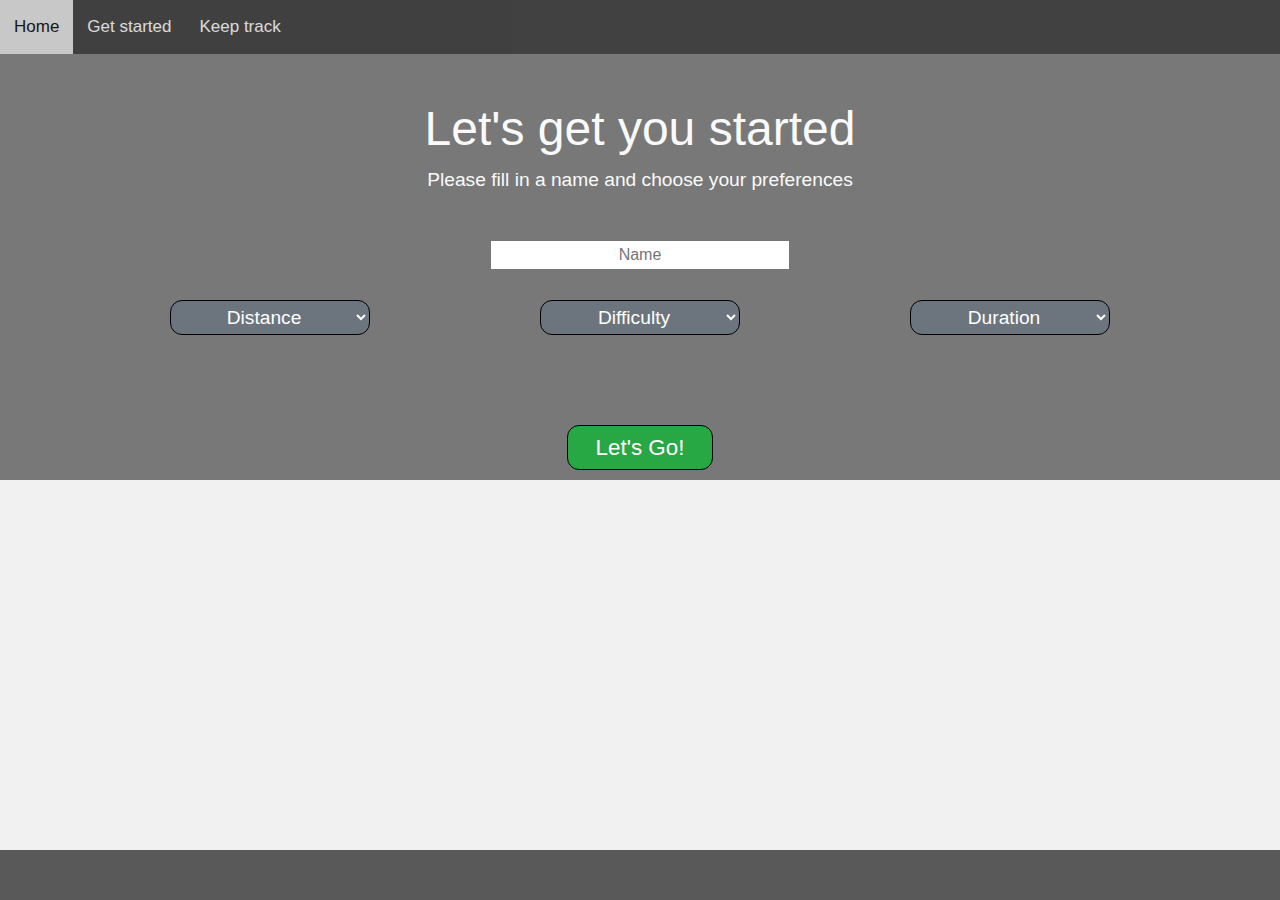
==== getstarted.html @ b0256c59 "adjusting bg-images and site content for better responsiveness" ====
<!DOCTYPE html>
<html lang="en">

<head>
	<meta charset="utf-8" />
	<meta name="viewport" content="width=device-width, initial-scale=1" />

	<!-- Bootstrap CSS -->
	<link rel="stylesheet" href="https://stackpath.bootstrapcdn.com/bootstrap/4.3.1/css/bootstrap.min.css"
		integrity="sha384-ggOyR0iXCbMQv3Xipma34MD+dH/1fQ784/j6cY/iJTQUOhcWr7x9JvoRxT2MZw1T" crossorigin="anonymous" />
	<!-- Local CSS -->
	<link rel="stylesheet" href="assets/css/style.css" />

	<title>Get Started</title>
</head>

<body>

	<header>
		<div id="navbar">
			<a href="index.html">Home</a>
			<a href="getstarted.html">Get started</a>
			<a href="keeptrack.html">Keep track</a>
		</div>
	</header>

	<section>
		<div class="bg getstarted">
			<h1 class="getstarted heading">Let's get you started</h1>
			<p class="getstarted subheading">
				Please fill in a name and choose your preferences
			</p>

			<div class="container">
				<div class="row">
					<div class="col getstarted-input-box">
						<form name="getstarted" action="keeptrack.html">
							<input
                type="text"
                id="name"
                name="name"
                value=""
                placeholder="Name"
                required
              />
							<div class="container">
								<div class="row">
									<div class="col-md-4">
										<select
                      class="btn btn-secondary"
                      id="distance"
                      name="distance"
                      required
                    >
                      <option value="" disabled selected hidden
                        >Distance</option
                      >
                      <option value="½marathon">½ Marathon</option>
                      <option value="marathon">Marathon</option>
                    </select>
									</div>
									<div class="col-md-4">
										<select
                      class="btn btn-secondary"
                      id="difficulty"
                      name="difficulty"
                      required
                    >
                      <option value="" disabled selected hidden
                        >Difficulty</option
                      >
                      <option value="beginner">Beginner</option>
                      <option value="intermediate">Intermediate</option>
                    </select>
									</div>
									<div class="col-md-4">
										<select
                      class="btn btn-secondary"
                      id="duration"
                      name="duration"
                      required
                    >
                      <option value="" disabled selected hidden
                        >Duration</option
                      >
                      <option value="13-weeks">13 weeks</option>
                      <option value="26-weeks">26 weeks</option>
                    </select>
									</div>
								</div>
							</div>
							<input id="lets-go" class="btn btn-success" type="submit" value="Let's Go!" />
            </form>
					</div>
				</div>
			</div>
		</div>
	</section>
    
	<footer>
		<div class="footer"></div>
	</footer>

	<!-- jQuery first, then Popper.js, then Bootstrap JS -->
	<script src="https://code.jquery.com/jquery-3.3.1.slim.min.js"
		integrity="sha384-q8i/X+965DzO0rT7abK41JStQIAqVgRVzpbzo5smXKp4YfRvH+8abtTE1Pi6jizo" crossorigin="anonymous">
	</script>
	<script src="https://cdnjs.cloudflare.com/ajax/libs/popper.js/1.14.7/umd/popper.min.js"
		integrity="sha384-UO2eT0CpHqdSJQ6hJty5KVphtPhzWj9WO1clHTMGa3JDZwrnQq4sF86dIHNDz0W1" crossorigin="anonymous">
	</script>
	<script src="https://stackpath.bootstrapcdn.com/bootstrap/4.3.1/js/bootstrap.min.js"
		integrity="sha384-JjSmVgyd0p3pXB1rRibZUAYoIIy6OrQ6VrjIEaFf/nJGzIxFDsf4x0xIM+B07jRM" crossorigin="anonymous">
	</script>
	<script src="assets/js/scripts.js"></script>
</body>

</html>
---- assets/css/style.css ----
@import url(
  https://fonts.googleapis.com/css?family=Source + Sans + Pro:400,
  900
);

body {
  font-family: "Source Sans Pro", sans-serif;
}

body,
html {
  height: 100%;
}

/* Styling of Fonts Colors Sizes*/

.mainpage.heading,
.getstarted.heading,
.keeptrack.heading {
  color: #fafafa;
}

/* --- Nav Bar ---*/
body {
  margin: 0;
  background-color: #f1f1f1;
}

#navbar {
  background-color: #333;
  position: fixed;
  top: 0;
  width: 100%;
  display: block;
  transition: top 0.3s;
  opacity: 80%;
}

#navbar a {
  float: left;
  display: block;
  color: #f2f2f2;
  text-align: center;
  padding: 14px;
  text-decoration: none;
  font-size: 17px;
}

#navbar a:hover {
  background-color: #ddd;
  color: black;
}

/* --- Body Section  --- */

/* Main Page */

.mainpage.heading {
  height: 33vh;
  padding-top: 100px;
  font-size: 3rem;
}

.mainpage.subheading {
  color: #fafafa;
  font-size: 1.2rem;
  padding-top: 25px;
}

.bg.mainpage {
  background-image: linear-gradient(rgba(0, 0, 0, 0.5), rgba(0, 0, 0, 0.5)),
    url("../images/maarten-van-den-heuvel-ky1w7eac5EM-unsplash.jpg");
  background-position: center;
  background-repeat: no-repeat;
  background-size: cover;
  text-align: center;
  height: auto;
}

.btn {
  border: 1px solid #000000;
  padding: 0.3rem 1.75rem;
  border-radius: 0.75rem;
  font-size: 1.4rem;
}

.bullet-points {
  text-align: left;
  line-height: 2rem;
  color: #fafafa;
}

.wrap-bullet-points {
  width: 320px;
  padding-top: 50px;
  margin: auto;
}

#start-here {
  padding-top: 40px;
  padding-bottom: 150px;
}

/* Get Started */

.getstarted.heading {
  padding-top: 100px;
  font-size: 3rem;
}

.getstarted.subheading {
  color: #fafafa;
  font-size: 1.2rem;
  padding-top: 0;
  padding-bottom: 20px;
}

.bg.getstarted {
  background-image: linear-gradient(rgba(0, 0, 0, 0.5), rgba(0, 0, 0, 0.5)),
    url("../images/josh-gordon-fzHmP6z8OQ4-unsplash.jpg");
  height: auto;
  background-position: center;
  background-repeat: no-repeat;
  background-size: cover;
  text-align: center;
}

.getstarted-input-box {
  padding-top: 10px;
  padding-bottom: 10px;
}

#name {
  width: 300px;
  text-align: center;
  margin-bottom: 20px;
}

#distance,
#difficulty,
#duration {
  font-size: 1.2rem;
  margin-top: 10px;
  margin-bottom: 10px;
  min-width: 200px;
}

#lets-go {
  margin-top: 80px;
}

/* Keep Track */

.keeptrack.heading {
  padding-top: 80px;
  font-size: 2.5rem;
}

.keeptrack.subheading {
  color: #fafafa;
  font-size: 1.2rem;
  padding: 5px 0;
}

.bg.keeptrack {
  background-image: linear-gradient(rgba(0, 0, 0, 0.3), rgba(0, 0, 0, 0.3)),
    url("../images/elijah-o-donnell-vP7gLpFYyq4-unsplash.jpg");
  height: auto;
  background-position: center;
  background-repeat: no-repeat;
  background-size: cover;
  text-align: center;
}

.horizontal-line {
  width: 88%;
  margin-left: auto;
  margin-right: auto;
  background-color: #000000;
}

#share-some {
    padding-bottom: 100px;
}

#share-some-text {
  color: #fafafa;
  padding-bottom: 15px;
}

#facebook-logo {
  width: 100%;
  border: 1px solid black;
  border-radius: 8px;
  max-width: 160px;
}

#print-pdf,
#start-over {
  color: #fafafa;
  font-size: 1.2rem;
  margin-top: 10px;
  margin-bottom: 10px;
  min-width: 200px;
}

/* Table */
#table-center {
  margin: auto;
  text-align: center;
}

.table-bg-print {
  background-image: linear-gradient(to right, #fafafa, #fafafa);
  opacity: 0.6;
}

.table-bg {
  background-image: linear-gradient(to right, #fafafa, #fafafa);
  opacity: 0.4;
}

table {
  border-collapse: separate;
}

td:not(.rowspan):hover {
  background-color: yellowgreen !important;
}

th {
  width: 80px;
}

th:first-child {
  width: 50px;
}

.rowspan {
  font-weight: bold;
}

tr:nth-child(even){
    font-size: 0.6rem;
}

tr:nth-child(odd){
    font-size: 0.8rem;
}

/* Modal PopUp & buttons */
.modal {
  display: none;
  position: fixed;
  z-index: 1;
  padding-top: 50px;
  left: 0;
  top: 0;
  width: 100%;
  height: 100%;
  overflow: auto;
}

.modal-content {
  background-color: #fefefe;
  margin: auto;
  padding: 7px;
  border: 1px solid #888;
  width: 180px;
}

#greenOK {
  background-color: #008000;
  border-radius: 6px;
  border: solid 2px black;
  padding: 3px 0;
  margin: 3px 0;
}

#yellowOK {
  background-color: #ffff00;
  border-radius: 6px;
  border: solid 2px black;
  margin: 3px 0;
}

#redOK {
  background-color: #ff0000;
  border-radius: 6px;
  border: solid 2px black;
  padding: 3px 0;
  margin: 3px 0;
}

#clear-color {
  background-color: #fafafa;
  border-radius: 6px;
  border: solid 2px black;
  padding: 3px 0;
  margin: 3px 0;
}

/* Footer */
.footer {
  background-color: #333;
  position: fixed;
  bottom: 0px;
  width: 100%;
  display: block;
  opacity: 80%;
  height: 50px;
}

/* Media Queries */

@media screen and (max-width: 552px) {
  .table-fonts {
    font-size: 0.7rem;
  }
}
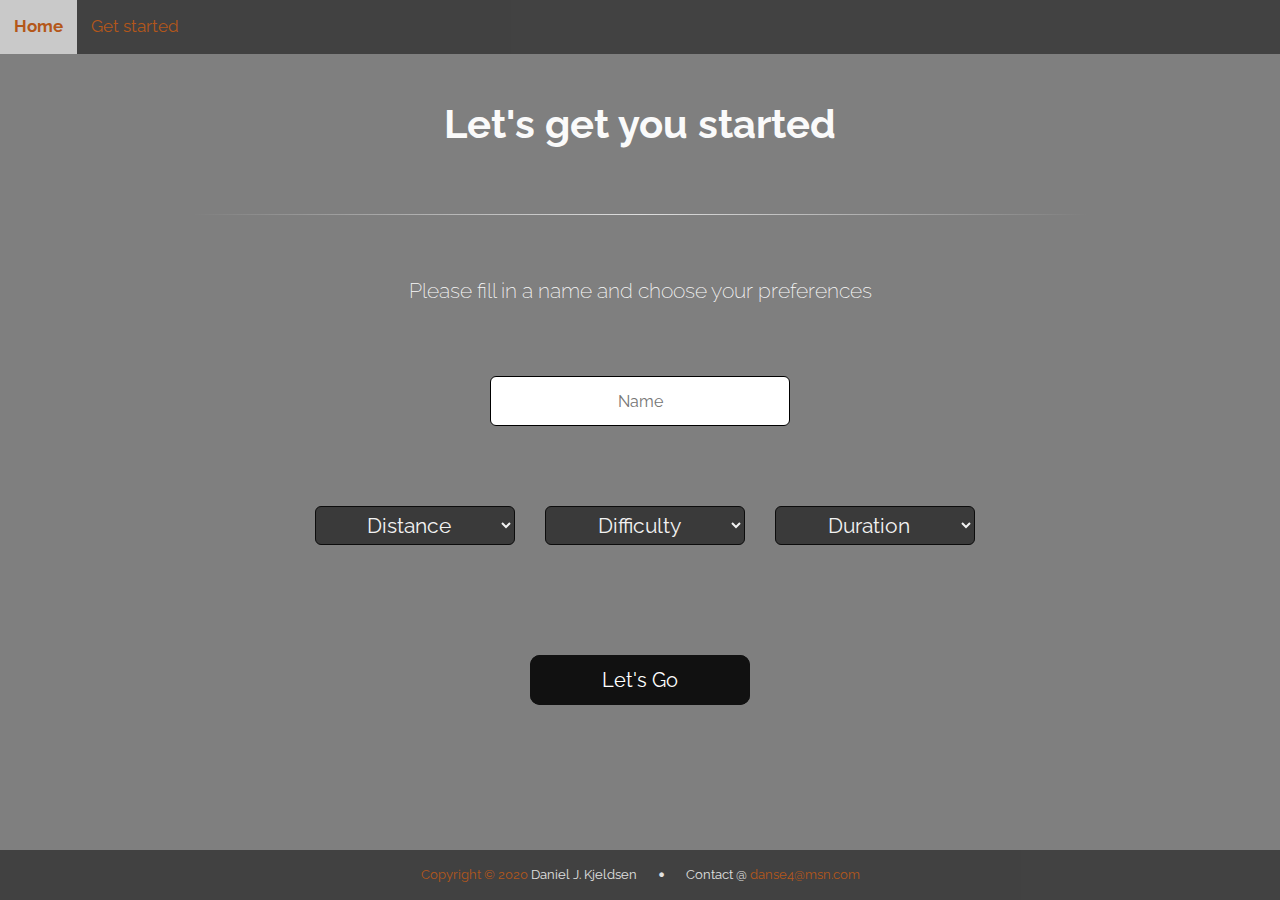
==== commit ef7ec8d3: "minor changes to styling, cleaning up code, running tests" ====
--- a/getstarted.html
+++ b/getstarted.html
@@ -1,117 +1,144 @@
 <!DOCTYPE html>
 <html lang="en">
+  <head>
+    <meta charset="utf-8" />
+    <meta name="viewport" content="width=device-width, initial-scale=1" />
 
-<head>
-	<meta charset="utf-8" />
-	<meta name="viewport" content="width=device-width, initial-scale=1" />
+    <!-- Bootstrap CSS -->
+    <link
+      rel="stylesheet"
+      href="https://stackpath.bootstrapcdn.com/bootstrap/4.3.1/css/bootstrap.min.css"
+      integrity="sha384-ggOyR0iXCbMQv3Xipma34MD+dH/1fQ784/j6cY/iJTQUOhcWr7x9JvoRxT2MZw1T"
+      crossorigin="anonymous"
+    />
 
-	<!-- Bootstrap CSS -->
-	<link rel="stylesheet" href="https://stackpath.bootstrapcdn.com/bootstrap/4.3.1/css/bootstrap.min.css"
-		integrity="sha384-ggOyR0iXCbMQv3Xipma34MD+dH/1fQ784/j6cY/iJTQUOhcWr7x9JvoRxT2MZw1T" crossorigin="anonymous" />
-	<!-- Local CSS -->
-	<link rel="stylesheet" href="assets/css/style.css" />
+    <!-- Local CSS -->
+    <link rel="stylesheet" href="assets/css/style.css" />
 
-	<title>Get Started</title>
-</head>
+    <title>Get Started</title>
+  </head>
 
-<body>
+  <body class="getstarted">
+    <header>
+      <div id="navbar">
+        <a href="index.html">Home</a>
+        <a id="getstarted-navbar" href="getstarted.html">Get started</a>
+        <a id="keeptrack-navbar" href="keeptrack.html">Keep track</a>
+      </div>
+    </header>
 
-	<header>
-		<div id="navbar">
-			<a href="index.html">Home</a>
-			<a href="getstarted.html">Get started</a>
-			<a href="keeptrack.html">Keep track</a>
-		</div>
-	</header>
+    <section>
+      <div class="bg getstarted">
+        <h1 class="getstarted heading">Let's get you started</h1>
+        <hr class="hr1" />
+        <p class="getstarted subheading">
+          Please fill in a name and choose your preferences
+        </p>
+        <div class="container">
+          <div class="row">
+            <div class="col getstarted-input-box">
+              <form name="getstarted" action="keeptrack.html" id="lets-go-form">
+                <input
+                  type="text"
+                  autocomplete="off"
+                  id="inputName"
+                  name="name"
+                  maxlength="20"
+                  minlength="1"
+                  value=""
+                  placeholder="Name"
+                  required
+                />
+                <div id="threedropdowns" class="container">
+                  <div class="row">
+                    <div class="col-md-4">
+                      <select
+                        class="btn getstarted-options"
+                        id="distance"
+                        name="distance"
+                        required
+                      >
+                        <option value="" disabled selected hidden
+                          >Distance</option
+                        >
+                        <option value="Half Marathon">Half Marathon</option>
+                        <option value="Marathon">Marathon</option>
+                      </select>
+                    </div>
+                    <div class="col-md-4">
+                      <select
+                        class="btn getstarted-options"
+                        id="difficulty"
+                        name="difficulty"
+                        required
+                      >
+                        <option value="" disabled selected hidden
+                          >Difficulty</option
+                        >
+                        <option value="Beginner">Beginner</option>
+                        <option value="Intermediate">Intermediate</option>
+                      </select>
+                    </div>
+                    <div class="col-md-4">
+                      <select
+                        class="btn getstarted-options"
+                        id="duration"
+                        name="duration"
+                        required
+                      >
+                        <option value="" disabled selected hidden
+                          >Duration</option
+                        >
+                        <option value="3 month">3 months</option>
+                        <option value="6 month">6 months</option>
+                      </select>
+                    </div>
+                  </div>
+                </div>
+              </form>
+              <button
+                id="btnLetsGo"
+                class="lets-go-btn"
+                type="submit"
+                form="lets-go-form"
+                value="Submit"
+              >
+                Let's Go
+              </button>
+            </div>
+          </div>
+        </div>
+      </div>
+    </section>
 
-	<section>
-		<div class="bg getstarted">
-			<h1 class="getstarted heading">Let's get you started</h1>
-			<p class="getstarted subheading">
-				Please fill in a name and choose your preferences
-			</p>
+    <footer>
+      <div class="footer">
+        <ul>
+          <li><span>Copyright &copy; 2020 </span>Daniel J. Kjeldsen</li>
+          <li id="footer-dot">&bull;</li>
+          <li>Contact @ <span>danse4@msn.com</span></li>
+        </ul>
+      </div>
+    </footer>
 
-			<div class="container">
-				<div class="row">
-					<div class="col getstarted-input-box">
-						<form name="getstarted" action="keeptrack.html">
-							<input
-                type="text"
-                id="name"
-                name="name"
-                value=""
-                placeholder="Name"
-                required
-              />
-							<div class="container">
-								<div class="row">
-									<div class="col-md-4">
-										<select
-                      class="btn btn-secondary"
-                      id="distance"
-                      name="distance"
-                      required
-                    >
-                      <option value="" disabled selected hidden
-                        >Distance</option
-                      >
-                      <option value="½marathon">½ Marathon</option>
-                      <option value="marathon">Marathon</option>
-                    </select>
-									</div>
-									<div class="col-md-4">
-										<select
-                      class="btn btn-secondary"
-                      id="difficulty"
-                      name="difficulty"
-                      required
-                    >
-                      <option value="" disabled selected hidden
-                        >Difficulty</option
-                      >
-                      <option value="beginner">Beginner</option>
-                      <option value="intermediate">Intermediate</option>
-                    </select>
-									</div>
-									<div class="col-md-4">
-										<select
-                      class="btn btn-secondary"
-                      id="duration"
-                      name="duration"
-                      required
-                    >
-                      <option value="" disabled selected hidden
-                        >Duration</option
-                      >
-                      <option value="13-weeks">13 weeks</option>
-                      <option value="26-weeks">26 weeks</option>
-                    </select>
-									</div>
-								</div>
-							</div>
-							<input id="lets-go" class="btn btn-success" type="submit" value="Let's Go!" />
-            </form>
-					</div>
-				</div>
-			</div>
-		</div>
-	</section>
+    <!-- jQuery first, then Popper.js, then Bootstrap JS -->
+    <script
+      src="https://code.jquery.com/jquery-3.3.1.slim.min.js"
+      integrity="sha384-q8i/X+965DzO0rT7abK41JStQIAqVgRVzpbzo5smXKp4YfRvH+8abtTE1Pi6jizo"
+      crossorigin="anonymous"
+    ></script>
+    <script
+      src="https://cdnjs.cloudflare.com/ajax/libs/popper.js/1.14.7/umd/popper.min.js"
+      integrity="sha384-UO2eT0CpHqdSJQ6hJty5KVphtPhzWj9WO1clHTMGa3JDZwrnQq4sF86dIHNDz0W1"
+      crossorigin="anonymous"
+    ></script>
+    <script
+      src="https://stackpath.bootstrapcdn.com/bootstrap/4.3.1/js/bootstrap.min.js"
+      integrity="sha384-JjSmVgyd0p3pXB1rRibZUAYoIIy6OrQ6VrjIEaFf/nJGzIxFDsf4x0xIM+B07jRM"
+      crossorigin="anonymous"
+    ></script>
     
-	<footer>
-		<div class="footer"></div>
-	</footer>
-
-	<!-- jQuery first, then Popper.js, then Bootstrap JS -->
-	<script src="https://code.jquery.com/jquery-3.3.1.slim.min.js"
-		integrity="sha384-q8i/X+965DzO0rT7abK41JStQIAqVgRVzpbzo5smXKp4YfRvH+8abtTE1Pi6jizo" crossorigin="anonymous">
-	</script>
-	<script src="https://cdnjs.cloudflare.com/ajax/libs/popper.js/1.14.7/umd/popper.min.js"
-		integrity="sha384-UO2eT0CpHqdSJQ6hJty5KVphtPhzWj9WO1clHTMGa3JDZwrnQq4sF86dIHNDz0W1" crossorigin="anonymous">
-	</script>
-	<script src="https://stackpath.bootstrapcdn.com/bootstrap/4.3.1/js/bootstrap.min.js"
-		integrity="sha384-JjSmVgyd0p3pXB1rRibZUAYoIIy6OrQ6VrjIEaFf/nJGzIxFDsf4x0xIM+B07jRM" crossorigin="anonymous">
-	</script>
-	<script src="assets/js/scripts.js"></script>
-</body>
-
-</html>+    <!-- Local JS -->
+    <script src="assets/js/scripts.js"></script>
+  </body>
+</html>
--- a/assets/css/style.css
+++ b/assets/css/style.css
@@ -1,10 +1,8 @@
-@import url(
-  https://fonts.googleapis.com/css?family=Source + Sans + Pro:400,
-  900
-);
+@import url("https://fonts.googleapis.com/css2?family=Raleway:ital,wght@0,300;0,400;0,500;0,600;0,700;0,800;0,900;1,300;1,400;1,500;1,600;1,700&display=swap");
 
 body {
-  font-family: "Source Sans Pro", sans-serif;
+  font-family: "Raleway", sans-serif;
+  color: #fafafa;
 }
 
 body,
@@ -12,18 +10,9 @@
   height: 100%;
 }
 
-/* Styling of Fonts Colors Sizes*/
-
-.mainpage.heading,
-.getstarted.heading,
-.keeptrack.heading {
-  color: #fafafa;
-}
-
-/* --- Nav Bar ---*/
+/* ------------------ Nav Bar ------------------ */
 body {
   margin: 0;
-  background-color: #f1f1f1;
 }
 
 #navbar {
@@ -34,6 +23,7 @@
   display: block;
   transition: top 0.3s;
   opacity: 80%;
+  text-align: center;
 }
 
 #navbar a {
@@ -48,23 +38,52 @@
 
 #navbar a:hover {
   background-color: #ddd;
-  color: black;
-}
-
-/* --- Body Section  --- */
-
-/* Main Page */
-
-.mainpage.heading {
-  height: 33vh;
+  color: #c24e01;
+  font-weight: bold;
+}
+
+/* ------------------ Body Section ------------------ */
+
+/* ------------------------------------  Main Page ------------------------------------ */
+
+.mainpage .heading {
   padding-top: 100px;
-  font-size: 3rem;
+  margin-bottom: 60px;
+}
+
+.mainpage.heading h1 {
+  font-weight: 700;
+}
+
+.hr1 {
+  border: 0;
+  height: 1px;
+  background-image: linear-gradient(
+    to right,
+    rgba(255, 255, 255, 0),
+    rgba(255, 255, 255, 0.75),
+    rgba(255, 255, 255, 0)
+  );
+  width: 70%;
 }
 
 .mainpage.subheading {
   color: #fafafa;
-  font-size: 1.2rem;
-  padding-top: 25px;
+  font-size: 1.4rem;
+  margin: 60px 0;
+  font-weight: 200;
+}
+
+.hr2 {
+  border: 0;
+  height: 1px;
+  background-image: linear-gradient(
+    to right,
+    rgba(255, 255, 255, 0),
+    rgba(255, 255, 255, 0.75),
+    rgba(255, 255, 255, 0)
+  );
+  width: 50%;
 }
 
 .bg.mainpage {
@@ -75,6 +94,8 @@
   background-size: cover;
   text-align: center;
   height: auto;
+  min-height: 100vh;
+  display: block;
 }
 
 .btn {
@@ -84,88 +105,369 @@
   font-size: 1.4rem;
 }
 
+.wordCarousel {
+  font-size: 36px;
+  color: #939393;
+  margin-top: 40px;
+  line-height: 1.2;
+}
+
+.divCarousel {
+  overflow: hidden;
+  height: 65px;
+}
+.divCarousel li {
+  color: #ccc;
+  padding: 0 10px;
+  height: 45px;
+  margin-bottom: 45px;
+  display: block;
+}
+
+.flip4 {
+  animation: flip4 20s cubic-bezier(0.23, 1, 0.32, 1.2) infinite;
+  padding: 0;
+}
+
+@keyframes flip4 {
+  0% {
+    margin-top: -360px;
+  }
+  5% {
+    margin-top: -270px;
+  }
+  25% {
+    margin-top: -270px;
+  }
+  30% {
+    margin-top: -180px;
+  }
+  50% {
+    margin-top: -180px;
+  }
+  55% {
+    margin-top: -90px;
+  }
+  75% {
+    margin-top: -90px;
+  }
+  80% {
+    margin-top: 0px;
+  }
+  99.99% {
+    margin-top: 0px;
+  }
+  100% {
+    margin-top: -270px;
+  }
+}
+
 .bullet-points {
   text-align: left;
   line-height: 2rem;
   color: #fafafa;
+  padding: 10px 0px 10px 40px;
+  border: solid 3px #f2f2f2;
+  -webkit-box-shadow: 0px 0px 6px 0px #c24e01;
+  -moz-box-shadow: 0px 0px 6px 0px #c24e01;
+  box-shadow: 0px 0px 6px 0px #c24e01;
 }
 
 .wrap-bullet-points {
-  width: 320px;
-  padding-top: 50px;
+  width: 270px;
+  padding-top: 30px;
   margin: auto;
 }
 
 #start-here {
   padding-top: 40px;
-  padding-bottom: 150px;
-}
-
-/* Get Started */
-
-.getstarted.heading {
-  padding-top: 100px;
-  font-size: 3rem;
-}
-
-.getstarted.subheading {
-  color: #fafafa;
-  font-size: 1.2rem;
-  padding-top: 0;
-  padding-bottom: 20px;
-}
+  padding-bottom: 120px;
+}
+
+.start-here-btn {
+  width: 220px;
+  height: 50px;
+  border: none;
+  outline: none;
+  color: #fff;
+  background: #111;
+  cursor: pointer;
+  position: relative;
+  z-index: 0;
+  border-radius: 10px;
+  line-height: 3rem;
+  font-size: 20px;
+  -webkit-appearance: button;
+}
+
+.start-here-btn:before {
+  content: "";
+  background: linear-gradient(
+    45deg,
+    #ff0000,
+    #ff7300,
+    #fffb00,
+    #48ff00,
+    #00ffd5,
+    #002bff,
+    #7a00ff,
+    #ff00c8,
+    #ff0000
+  );
+  position: absolute;
+  top: -2px;
+  left: -2px;
+  background-size: 400%;
+  z-index: -1;
+  filter: blur(5px);
+  width: calc(100% + 4px);
+  height: calc(100% + 4px);
+  animation: glowing 20s linear infinite;
+  opacity: 0;
+  transition: opacity 0.3s ease-in-out;
+  border-radius: 10px;
+}
+
+.start-here-btn:active {
+  color: #ddd !important;
+}
+
+.start-here-btn:active:after {
+  background: transparent;
+}
+
+.start-here-btn:hover {
+  color: #c24e01;
+  text-decoration: none;
+}
+
+.start-here-btn:hover:before {
+  opacity: 1;
+}
+
+.start-here-btn:after {
+  z-index: -1;
+  content: "";
+  position: absolute;
+  width: 100%;
+  height: 100%;
+  background: #111;
+  left: 0;
+  top: 0;
+  border-radius: 10px;
+}
+
+@keyframes glowing {
+  0% {
+    background-position: 0 0;
+  }
+  50% {
+    background-position: 400% 0;
+  }
+  100% {
+    background-position: 0 0;
+  }
+}
+
+/* ------------------------------------ Get Started ------------------------------------  */
 
 .bg.getstarted {
   background-image: linear-gradient(rgba(0, 0, 0, 0.5), rgba(0, 0, 0, 0.5)),
     url("../images/josh-gordon-fzHmP6z8OQ4-unsplash.jpg");
   height: auto;
+  min-height: 100vh;
   background-position: center;
   background-repeat: no-repeat;
   background-size: cover;
   text-align: center;
 }
 
+.getstarted.heading {
+  padding-top: 100px;
+  padding-bottom: 50px;
+  font-weight: 700;
+}
+
+.getstarted.subheading {
+  color: #fafafa;
+  font-size: 1.3rem;
+  padding-top: 0;
+  margin: 60px 0;
+  font-weight: 200;
+}
+
 .getstarted-input-box {
   padding-top: 10px;
   padding-bottom: 10px;
 }
 
-#name {
+#inputName {
   width: 300px;
+  height: 50px;
   text-align: center;
-  margin-bottom: 20px;
-}
-
-#distance,
-#difficulty,
-#duration {
-  font-size: 1.2rem;
+  margin-bottom: 40px;
+  border-radius: 6px;
+  border: solid 1px black;
+}
+
+#inputName:focus {
+  border-width: 1px;
+  color: #000;
+  border: solid 1px #c24e01;
+}
+
+#threedropdowns {
+  margin: 30px auto;
+}
+
+.getstarted-options {
+  border: solid 1px #000;
+  opacity: 0.9;
+  font-size: 1.3rem;
   margin-top: 10px;
   margin-bottom: 10px;
   min-width: 200px;
-}
-
-#lets-go {
-  margin-top: 80px;
-}
-
-/* Keep Track */
+  background-color: #333;
+  border-radius: 6px;
+  padding: 5px 10px;
+  margin: 10px 5px;
+  color: #fff;
+}
+
+.getstarted-options:hover {
+  color: #c24e01;
+  background-color: #ddd;
+}
+
+#btnLetsGo {
+  margin-top: 70px;
+  margin-bottom: 100px;
+}
+
+.lets-go-btn {
+  width: 220px;
+  height: 50px;
+  border: none;
+  outline: none;
+  color: #fff;
+  background: #111;
+  cursor: pointer;
+  position: relative;
+  z-index: 0;
+  border-radius: 10px;
+  line-height: 3rem;
+  font-size: 20px;
+}
+
+.lets-go-btn:before {
+  content: "";
+  background: linear-gradient(
+    45deg,
+    #ff0000,
+    #ff7300,
+    #fffb00,
+    #48ff00,
+    #00ffd5,
+    #002bff,
+    #7a00ff,
+    #ff00c8,
+    #ff0000
+  );
+  position: absolute;
+  top: -2px;
+  left: -2px;
+  background-size: 400%;
+  z-index: -1;
+  filter: blur(5px);
+  width: calc(100% + 4px);
+  height: calc(100% + 4px);
+  animation: glowing 20s linear infinite;
+  opacity: 0;
+  transition: opacity 0.3s ease-in-out;
+  border-radius: 10px;
+}
+
+.lets-go-btn:active {
+  color: #ddd !important;
+}
+
+.lets-go-btn:active:after {
+  background: transparent;
+}
+
+.lets-go-btn:hover {
+  color: #c24e01;
+  text-decoration: none;
+}
+
+.lets-go-btn:hover:before {
+  opacity: 1;
+}
+
+.lets-go-btn:after {
+  z-index: -1;
+  content: "";
+  position: absolute;
+  width: 100%;
+  height: 100%;
+  background: #111;
+  left: 0;
+  top: 0;
+  border-radius: 10px;
+}
+
+button:focus {
+  outline: 0;
+}
+
+@keyframes glowing {
+  0% {
+    background-position: 0 0;
+  }
+  50% {
+    background-position: 400% 0;
+  }
+  100% {
+    background-position: 0 0;
+  }
+}
+
+/* ------------------------------------ Keep Track ------------------------------------ */
 
 .keeptrack.heading {
-  padding-top: 80px;
-  font-size: 2.5rem;
+  padding-top: 100px;
+  padding-bottom: 50px;
 }
 
 .keeptrack.subheading {
   color: #fafafa;
-  font-size: 1.2rem;
-  padding: 5px 0;
+  font-size: 1.3rem;
+  padding-top: 0;
+  margin: 40px 0 30px;
+  font-weight: 200;
+}
+
+.keeptrack.subheading p {
+  margin-bottom: 7px;
+}
+
+.keeptrack.subheading small {
+  font-size: 0.8rem;
+}
+
+#lsGetStartedFormOutput {
+  display: block;
+  color: #0b4b24;
+  font-size: 2rem;
+  font-weight: bold;
+  padding: 5px 10px;
 }
 
 .bg.keeptrack {
   background-image: linear-gradient(rgba(0, 0, 0, 0.3), rgba(0, 0, 0, 0.3)),
     url("../images/elijah-o-donnell-vP7gLpFYyq4-unsplash.jpg");
   height: auto;
+  min-height: 100vh;
   background-position: center;
   background-repeat: no-repeat;
   background-size: cover;
@@ -179,73 +481,62 @@
   background-color: #000000;
 }
 
-#share-some {
-    padding-bottom: 100px;
-}
-
-#share-some-text {
-  color: #fafafa;
-  padding-bottom: 15px;
-}
-
-#facebook-logo {
-  width: 100%;
-  border: 1px solid black;
-  border-radius: 8px;
-  max-width: 160px;
-}
-
-#print-pdf,
-#start-over {
-  color: #fafafa;
-  font-size: 1.2rem;
-  margin-top: 10px;
-  margin-bottom: 10px;
-  min-width: 200px;
-}
-
-/* Table */
+/* -- Table -- */
+
+#lsOutputTableHeader {
+  font-size: 1rem;
+}
+
 #table-center {
-  margin: auto;
+  margin: 0 auto 30px;
   text-align: center;
 }
 
-.table-bg-print {
+.table-bg {
   background-image: linear-gradient(to right, #fafafa, #fafafa);
   opacity: 0.6;
 }
 
-.table-bg {
-  background-image: linear-gradient(to right, #fafafa, #fafafa);
-  opacity: 0.4;
-}
-
 table {
   border-collapse: separate;
-}
-
-td:not(.rowspan):hover {
-  background-color: yellowgreen !important;
+  color: #000;
 }
 
 th {
-  width: 80px;
+  min-width: 80px;
 }
 
 th:first-child {
-  width: 50px;
+  min-width: 50px;
+}
+
+thead tr {
+  background-color: transparent !important;
+  opacity: 1 !important;
+  color: #000 !important;
 }
 
 .rowspan {
   font-weight: bold;
 }
 
-tr:nth-child(even){
-    font-size: 0.6rem;
-}
-
-tr:nth-child(odd){
-    font-size: 0.8rem;
+tr:nth-child(even) {
+  font-size: 0.8rem;
+  background-color: #dfcdc1;
+  opacity: 1;
+}
+
+tr:nth-child(odd) {
+  font-size: 1rem;
+}
+
+td {
+  padding: 0;
+}
+
+.today:hover {
+  background-color: #f39658;
+  cursor: pointer;
 }
 
 /* Modal PopUp & buttons */
@@ -255,52 +546,312 @@
   z-index: 1;
   padding-top: 50px;
   left: 0;
-  top: 0;
+  top: 20%;
   width: 100%;
   height: 100%;
   overflow: auto;
 }
 
 .modal-content {
-  background-color: #fefefe;
+  background-color: #333;
+  border: solid 1px white;
   margin: auto;
   padding: 7px;
-  border: 1px solid #888;
-  width: 180px;
+  width: 280px;
+  height: 315px;
+  border-radius: 5px;
+  -webkit-box-shadow: 0px 0px 8px #c24e01;
+  -moz-box-shadow: 0px 0px 8px #c24e01;
+  box-shadow: 0px 0px 8px #c24e01;
+  opacity: 1;
+}
+
+.modal-content button {
+  margin: 15px auto;
+  width: 120px;
+  color: #fafafa;
 }
 
 #greenOK {
-  background-color: #008000;
-  border-radius: 6px;
-  border: solid 2px black;
-  padding: 3px 0;
-  margin: 3px 0;
+  width: 220px;
+  height: 50px;
+  margin: 30px auto 20px;
+  border: none;
+  outline: none;
+  color: #fff;
+  cursor: pointer;
+  position: relative;
+  z-index: 0;
+  border-radius: 12px;
+  line-height: 3rem;
+  font-size: 20px;
+  background-color: #3d9970;
+}
+
+#greenOK:hover {
+  color: #c24e01;
+  text-decoration: none;
+  font-weight: bold;
+  font-size: 1.4rem;
+}
+
+#greenOK:before {
+  content: "";
+  background: linear-gradient(
+    45deg,
+    #ff0000,
+    #ff7300,
+    #fffb00,
+    #48ff00,
+    #00ffd5,
+    #002bff,
+    #7a00ff,
+    #ff00c8,
+    #ff0000
+  );
+  position: absolute;
+  top: -2px;
+  left: -2px;
+  background-size: 400%;
+  z-index: -1;
+  filter: blur(5px);
+  width: calc(100% + 4px);
+  height: calc(100% + 4px);
+  animation: glowing 20s linear infinite;
+  opacity: 0;
+  border-radius: 10px;
+}
+
+#greenOK:active {
+  color: #ddd !important;
+}
+
+#greenOK:active:after {
+  background: transparent;
+}
+
+#greenOK:hover:before {
+  opacity: 1;
+}
+
+#greenOK:after {
+  z-index: -1;
+  content: "";
+  position: absolute;
+  width: 100%;
+  height: 100%;
+  background: #3d9970;
+  left: 0;
+  top: 0;
+  border-radius: 10px;
 }
 
 #yellowOK {
-  background-color: #ffff00;
-  border-radius: 6px;
-  border: solid 2px black;
-  margin: 3px 0;
+  background-color: #ffdc00;
+  transition: all 0.4s ease-in-out;
+  color: #000;
+  width: 150px;
+  padding: 6px 0;
+  border-radius: 8px;
+  border: solid 1px #333;
+}
+
+#yellowOK:hover {
+  border: solid 1px #333;
+  transform: scale(1.2);
+  border-radius: 10px;
+  color: #c24e01;
+  font-weight: bold;
+  font-size: 1rem;
+  -webkit-box-shadow: 0px 0px 10px #c24e01;
+  -moz-box-shadow: 0px 0px 10px #c24e01;
+  box-shadow: 0px 0px 10px #c24e01;
+}
+
+#yellowOK:active {
+  color: #c24e01;
+  background-color: #333;
+  border: solid 1px #fafafa;
+  transition: none;
 }
 
 #redOK {
-  background-color: #ff0000;
-  border-radius: 6px;
-  border: solid 2px black;
-  padding: 3px 0;
-  margin: 3px 0;
+  background-color: #9b2335;
+  color: #fafafa;
+  border-radius: 5px;
+  border: solid 1px #333;
+  transition: all 0.3s ease-in-out;
+}
+
+#redOK:hover {
+  transform: scale(0.8);
+  color: #c24e01;
+}
+
+#redOK:after {
+  content: "Skipped";
+}
+
+#redOK:hover:after {
+  content: "Ouch";
+}
+
+#redOK:active {
+  color: #c24e01;
+  background: #333;
+  border: solid 1px #fafafa;
+  transition: none;
 }
 
 #clear-color {
+  border: solid 1px #333;
+  color: #333;
+  border-radius: 5px;
   background-color: #fafafa;
-  border-radius: 6px;
-  border: solid 2px black;
-  padding: 3px 0;
-  margin: 3px 0;
-}
-
-/* Footer */
+}
+
+#clear-color:hover {
+  color: #c24e01;
+  font-weight: bold;
+}
+
+#clear-color:active {
+  background-color: #333;
+  border: solid 1px #fafafa;
+}
+
+#btns-print-startover {
+  margin: 40px auto 40px;
+  color: #fafafa;
+}
+
+.keeptrack-btns:hover {
+  color: #c24e01 !important;
+  background-color: #ddd;
+}
+
+.keeptrack-btns {
+  width: 220px;
+  height: 50px;
+  margin: 10px auto 20px;
+  border: none;
+  outline: none;
+  color: #fff;
+  background: #111;
+  cursor: pointer;
+  position: relative;
+  z-index: 0;
+  border-radius: 10px;
+  line-height: 3rem;
+  font-size: 20px;
+  -webkit-appearance: button;
+}
+
+.keeptrack-btns:before {
+  content: "";
+  background: linear-gradient(
+    45deg,
+    #ff0000,
+    #ff7300,
+    #fffb00,
+    #48ff00,
+    #00ffd5,
+    #002bff,
+    #7a00ff,
+    #ff00c8,
+    #ff0000
+  );
+  position: absolute;
+  top: -2px;
+  left: -2px;
+  background-size: 400%;
+  z-index: -1;
+  filter: blur(5px);
+  width: calc(100% + 4px);
+  height: calc(100% + 4px);
+  animation: glowing 20s linear infinite;
+  opacity: 0;
+  transition: opacity 0.3s ease-in-out;
+  border-radius: 10px;
+}
+
+.keeptrack-btns:active {
+  color: #ddd !important;
+}
+
+.keeptrack-btns:active:after {
+  background: transparent;
+}
+
+.keeptrack-btns:hover {
+  color: #c24e01;
+  text-decoration: none;
+}
+
+.keeptrack-btns:hover:before {
+  opacity: 1;
+}
+
+.keeptrack-btns:after {
+  z-index: -1;
+  content: "";
+  position: absolute;
+  width: 100%;
+  height: 100%;
+  background: #111;
+  left: 0;
+  top: 0;
+  border-radius: 10px;
+}
+
+:focus {
+  outline: -webkit-focus-ring-color auto 1px;
+  outline-color: -webkit-focus-ring-color;
+  outline-style: auto;
+  outline-width: 0;
+}
+
+@keyframes glowing {
+  0% {
+    background-position: 0 0;
+  }
+  50% {
+    background-position: 400% 0;
+  }
+  100% {
+    background-position: 0 0;
+  }
+}
+
+#share-some {
+  padding-bottom: 80px;
+}
+
+#share-some-text {
+  color: #fafafa;
+  padding-bottom: 15px;
+  font-size: 1.7rem;
+  font-weight: 200;
+}
+
+.fab {
+  font-size: 3rem;
+  color: #04125c;
+}
+
+.fab:hover {
+  transform: scale(1.3);
+  transition: all 0.4s ease-in-out;
+  -webkit-border-radius: 50%;
+  -moz-border-radius: 50%;
+  border-radius: 50%;
+  -webkit-box-shadow: 0px -4px 7px #c24e01;
+  -moz-box-shadow: 0px -4px 7px #c24e01;
+  box-shadow: 0px -4px 7px #c24e01;
+  background-color: #c24e01;
+}
+
+/* ------------------------------------ Footer ------------------------------------ */
 .footer {
   background-color: #333;
   position: fixed;
@@ -309,12 +860,125 @@
   display: block;
   opacity: 80%;
   height: 50px;
-}
-
-/* Media Queries */
+  text-align: center;
+}
+
+footer ul {
+  list-style-type: none;
+  color: #fafafa;
+  padding: 15px 0;
+  font-size: 0.8rem;
+  display: flex;
+  justify-content: center;
+}
+
+footer ul li {
+  float: left;
+  padding: 0 10px;
+}
+
+#footer-dot {
+  font-size: 1.6rem;
+  line-height: 0.8;
+}
+
+footer span {
+  color: #c24e01;
+}
+
+/* ------------------------------------ Media Queries ------------------------------------ */
+
+@media (min-width: 992px) {
+  .container {
+    max-width: 720px;
+  }
+}
+
+@media screen and (max-width: 645px) {
+  #table {
+    border-collapse: collapse;
+    width: 100%;
+  }
+
+  tr:nth-child(even) {
+    font-size: 0.6rem;
+  }
+
+  tr:nth-child(odd) {
+    font-size: 0.7rem;
+  }
+
+  th {
+    min-width: 50px;
+  }
+
+  th:first-child {
+    min-width: 40px;
+  }
+}
 
 @media screen and (max-width: 552px) {
-  .table-fonts {
+  #table {
+    border-collapse: collapse;
+    width: 100%;
+  }
+
+  tr:nth-child(even) {
+    font-size: 0.6rem;
+  }
+
+  tr:nth-child(odd) {
     font-size: 0.7rem;
   }
-}
+
+  th {
+    min-width: 0px;
+  }
+
+  th:first-child {
+    min-width: 0px;
+  }
+
+  .divCarousel {
+    height: 85px;
+  }
+}
+
+@media screen and (max-width: 480px) {
+  footer ul {
+    padding: 5px 0;
+  }
+
+  #footer-dot {
+    line-height: 1.5;
+  }
+}
+
+@media screen and (max-width: 380px) {
+  #table {
+    border-collapse: collapse;
+    width: 100%;
+  }
+
+  tr:nth-child(even) {
+    font-size: 0.3rem;
+  }
+
+  tr:nth-child(odd) {
+    font-size: 0.4rem;
+  }
+
+  th {
+    min-width: 35px;
+  }
+
+  th:first-child {
+    min-width: 30px;
+  }
+
+  .wordCarousel {
+    font-size: 1.5rem;
+}
+
+
+/* ------------------------- The End ------------------------- */
